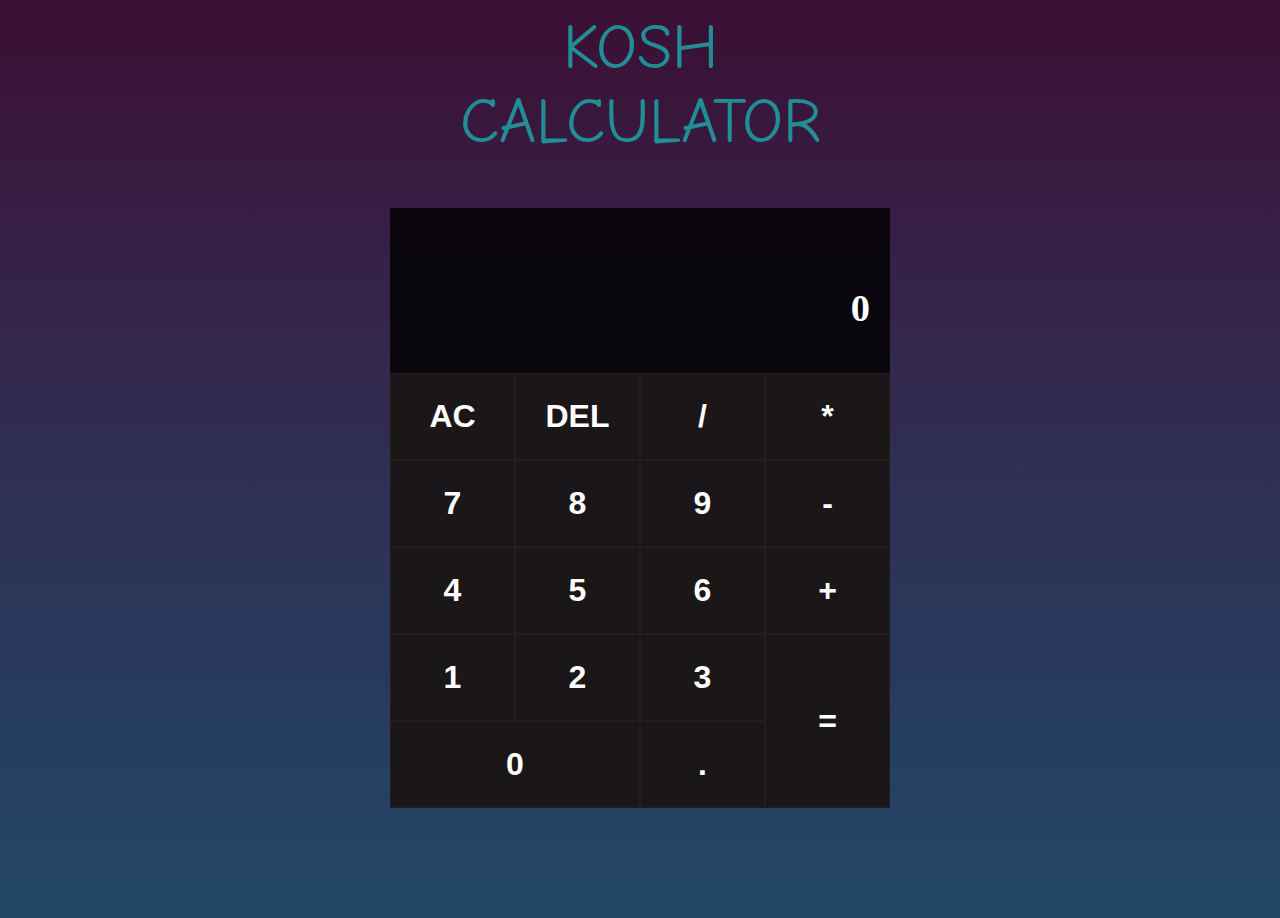
==== calculadora/index.html @ d292af52 "calculadora2" ====
<!DOCTYPE html>
<html lang="en">

<head>
    <meta charset="UTF-8" />
    <meta name="viewport" content="width=device-width, initial-scale=1.0" />
    <title>Flex box</title>
    <style>
        @import url("https://fonts.googleapis.com/css2?family=Comic+Neue:wght@700&display=swap");
        * {
            box-sizing: border-box;
        }
        
        body {
            height: 100vh;
            background: linear-gradient( to bottom, #3b0f33, #371f45, #302e53, #273b5d, #214764);
        }
        
        .main-container {
            display: flex;
            flex-direction: column;
            align-items: center;
            justify-content: space-around;
            margin-top: 10px;
        }
        
        .kosh {
            align-self: center;
            font-size: 4em;
            font-family: "Comic Neue", cursive;
            text-transform: uppercase;
            word-wrap: break-word;
            color: rgba(28, 172, 172, 0.8);
            width: 400px;
            text-align: center;
        }
        
        .flex-container {
            width: 500px;
            height: 600px;
            background-color: rgba(0, 0, 0, 0.8);
            display: grid;
            grid-template-columns: repeat(4, 1fr);
            margin-top: 50px;
        }
        
        .operands {
            width: 100%;
            color: #fff;
            text-align: end;
            padding: 10px;
            grid-column: 1/-1;
        }
        
        .prev-operand {
            padding: 5px;
            padding-right: 10px;
            font-size: 1.7em;
            height: 40px;
            color: rgba(255, 255, 255, 0.5);
            font-weight: bold;
        }
        
        .current-operand {
            word-wrap: break-word;
            font-size: 2.4em;
            padding-right: 20px;
            padding-bottom: 15px;
            font-weight: bold;
            min-height: 52px;
        }
        
        .items {
            padding: 10px 15px 10px 15px;
            background: rgba(35, 29, 29, 0.7);
            outline: none;
            color: #fff;
            font-weight: bold;
            font-size: 2em;
            border: 1px solid rgba(35, 29, 29, 1.2);
        }
        
        .items:hover {
            background: rgba(165, 61, 61, 0.8);
        }
        
        .items:active {
            background: rgb(133, 8, 8);
        }
        
        .span-two {
            grid-column: span 2;
        }
        
        .item-equal {
            grid-row: span 2;
        }
        
        @media (max-width: 900px),
        (max-height: 780px) {
            .main-container {
                margin-top: 10px;
                flex-direction: column;
                align-items: center;
            }
            .flex-container {
                font-size: 1.5em;
                width: 400px;
            }
            .kosh {
                font-size: 4em;
                font-family: "Comic Neue", cursive;
                text-transform: uppercase;
                background: linear-gradient();
                color: rgba(28, 172, 172, 0.8);
            }
        }
        
        @media (max-width: 500px) {
            .flex-container {
                width: 350px;
                margin-left: 15px;
                margin-bottom: 20px;
            }
        }
    </style>
</head>

<body>
    <div class="main-container">
        <div class="kosh">kosh calculator</div>
        <div class="flex-container">
            <div class="operands prev-operand"></div>
            <div class="operands current-operand">0</div>
            <button class="items item-clear">AC</button>
            <button class="items item-delete">DEL</button>
            <button class="items item-div operand">/</button>
            <button class="items item-mult operand">*</button>
            <button class="items item-num item7">7</button>
            <button class="items item-num item8">8</button>
            <button class="items item-num item9">9</button>
            <button class="items operand">-</button>
            <button class="items item-num item4">4</button>
            <button class="items item-num item5">5</button>
            <button class="items item-num item6">6</button>
            <button class="items item-plus operand">+</button>
            <button class="items item-num item1">1</button>
            <button class="items item-num item2">2</button>
            <button class="items item-num item3">3</button>
            <button class="items item-equal">=</button>
            <button class="items item-num span-two item-zero">0</button>
            <button class="items item-dot">.</button>
        </div>
    </div>
    <script>
        // number buttons
        var btn1 = document.querySelectorAll(".item-num");
        btn1.forEach((element) => {
            element.addEventListener("click", () => {
                console.log(element);
                var current = document.querySelector(".current-operand");

                // for numbers
                if (current.innerText === "0") {
                    current.innerText = "";
                    current.innerText += element.innerText;
                    var current_text = current.innerText;
                } else {
                    current.innerText += element.innerText;
                    var current_text = current.innerText;
                }

                var result = eval(current_text);
                document.querySelector(".prev-operand").innerText = result;
            });
        });

        // clear button
        document.querySelector(".item-clear").addEventListener("click", () => {
            document.querySelector(".current-operand").innerText = "0";
            document.querySelector(".prev-operand").innerText = "";
        });

        //delete
        document.querySelector(".item-delete").addEventListener("click", () => {
            var current_el = document.querySelector(".current-operand");
            var current_text = current_el.innerText;
            if (current_text === "0") {
                return;
            } else if (current_text.length === 1) {
                current_el.innerText = 0;
                document.querySelector(".prev-operand").innerText = "";
            } else {
                current_el.innerText = current_text.slice(0, -1);
                document.querySelector(
                        ".prev-operand"
                    ).innerText = document
                    .querySelector(".prev-operand")
                    .innerText.slice(0, -1);
            }
        });

        // dot
        document.querySelector(".item-dot").addEventListener("click", () => {
            var current_el = document.querySelector(".current-operand");
            var current_text = current_el.innerText;

            if (current_text.includes(".") || current_text === "") {
                return;
            } else {
                current_el.innerText += ".";
            }
        });

        // operands
        var operands = document.querySelectorAll(".operand");
        operands.forEach((element) => {
            element.addEventListener("click", () => {
                var data_operands = ["+", "-", "/", "*"];
                var current_el = document.querySelector(".current-operand");
                var current_text = current_el.innerText;
                var operand = element.innerText;
                var is_last_char_operand = data_operands.includes(
                    current_text.slice(-1)
                );
                if (is_last_char_operand) {
                    console.log(is_last_char_operand);
                    current_el.innerText = current_text.slice(0, -1) + operand;
                } else {
                    current_el.innerText += operand;
                }
            });
        });

        // equal button
        document.querySelector(".item-equal").addEventListener("click", () => {
            var data_operands = ["+", "-", "/", "*"];
            var current_el = document.querySelector(".current-operand");
            var current_text = current_el.innerText;
            var is_last_char_operand = data_operands.includes(
                current_text.slice(-1)
            );
            if (is_last_char_operand) {
                current_el.innerText = current_el.innerText.slice(0, -1);
            } else {
                current_el.innerText = eval(current_el.innerText);
            }
            document.querySelector(".prev-operand").innerText = "";
        });

        // previous operand
        function prev_operand() {
            var current_el = document.querySelector(".current-operand");
            var current_text = current_el.innerText;
            var result = eval(current_text).toString();

            if (current_text === result) {
                document.querySelectorAll(".prev-operand").innerText = result;
            }
        }
        //prev_operand();
    </script>
</body>

</html>
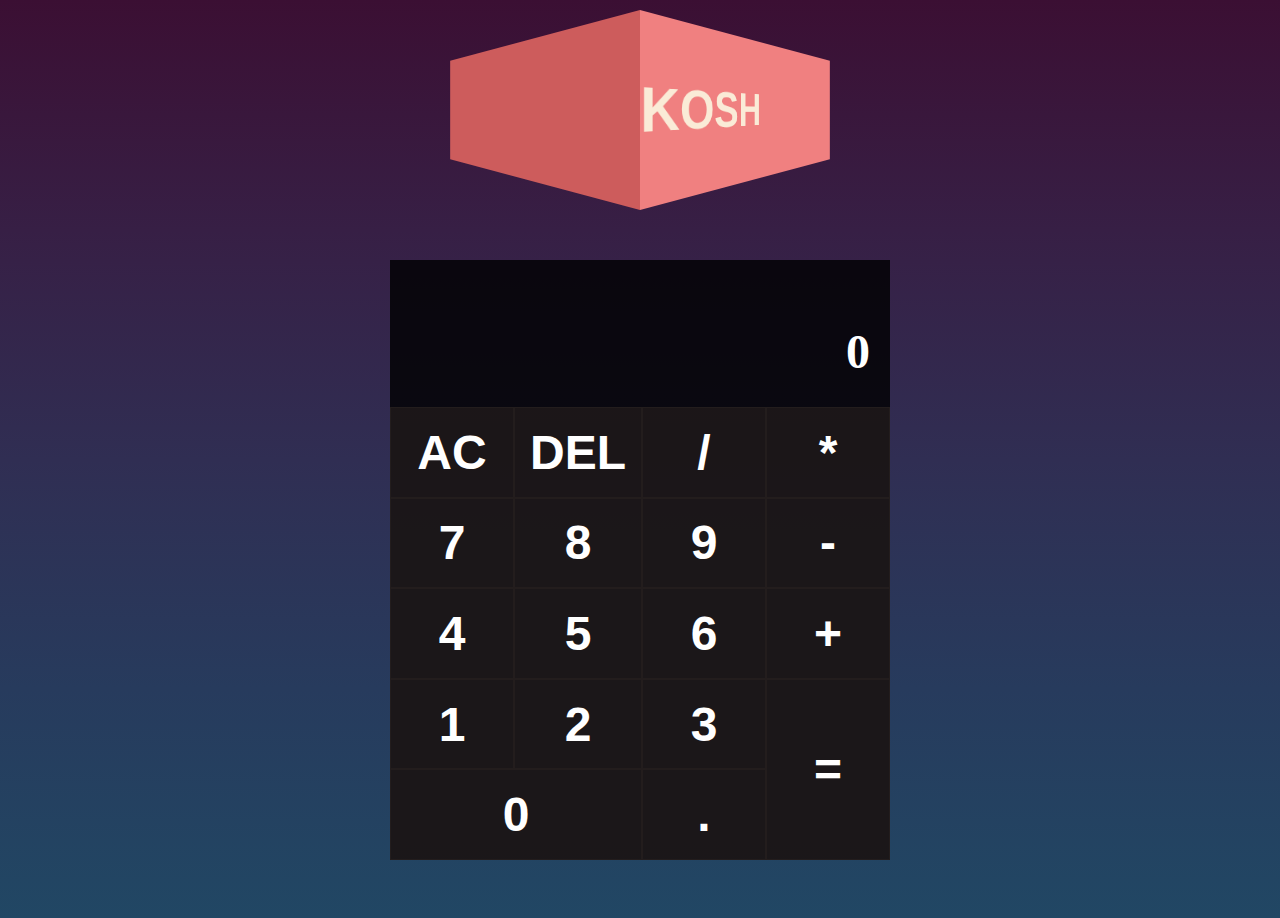
==== commit 7f37dd45: "calculadora animada" ====
--- a/calculadora/index.html
+++ b/calculadora/index.html
@@ -4,7 +4,7 @@
 <head>
     <meta charset="UTF-8" />
     <meta name="viewport" content="width=device-width, initial-scale=1.0" />
-    <title>Flex box</title>
+    <title>Rodrigo Cerna</title>
     <style>
         @import url("https://fonts.googleapis.com/css2?family=Comic+Neue:wght@700&display=swap");
         * {
@@ -24,15 +24,52 @@
             margin-top: 10px;
         }
         
-        .kosh {
-            align-self: center;
+        .box {
+            display: flex;
+        }
+        
+        .box .inner {
+            width: 400px;
+            height: 200px;
+            line-height: 200px;
             font-size: 4em;
-            font-family: "Comic Neue", cursive;
-            text-transform: uppercase;
-            word-wrap: break-word;
-            color: rgba(28, 172, 172, 0.8);
-            width: 400px;
-            text-align: center;
+            font-family: sans-serif;
+            font-weight: bold;
+            white-space: nowrap;
+            overflow: hidden;
+        }
+        
+        .box .inner:first-child {
+            background-color: indianred;
+            color: darkred;
+            transform-origin: right;
+            transform: perspective(100px) rotateY(-15deg);
+        }
+        
+        .box .inner:last-child {
+            background-color: lightcoral;
+            color: antiquewhite;
+            transform-origin: left;
+            transform: perspective(100px) rotateY(15deg);
+        }
+        
+        .box .inner span {
+            position: absolute;
+            animation: marquee 5s linear infinite;
+        }
+        
+        .box .inner:first-child span {
+            animation-delay: 2.5s;
+            left: -100%;
+        }
+        
+        @keyframes marquee {
+            from {
+                left: 100%;
+            }
+            to {
+                left: -100%;
+            }
         }
         
         .flex-container {
@@ -55,7 +92,7 @@
         .prev-operand {
             padding: 5px;
             padding-right: 10px;
-            font-size: 1.7em;
+            font-size: 2.4em;
             height: 40px;
             color: rgba(255, 255, 255, 0.5);
             font-weight: bold;
@@ -63,7 +100,7 @@
         
         .current-operand {
             word-wrap: break-word;
-            font-size: 2.4em;
+            font-size: 3em;
             padding-right: 20px;
             padding-bottom: 15px;
             font-weight: bold;
@@ -76,12 +113,13 @@
             outline: none;
             color: #fff;
             font-weight: bold;
-            font-size: 2em;
+            font-size: 3em;
             border: 1px solid rgba(35, 29, 29, 1.2);
         }
         
         .items:hover {
             background: rgba(165, 61, 61, 0.8);
+            cursor: pointer;
         }
         
         .items:active {
@@ -98,13 +136,16 @@
         
         @media (max-width: 900px),
         (max-height: 780px) {
+            .body {
+                height: 100vh;
+            }
             .main-container {
                 margin-top: 10px;
                 flex-direction: column;
                 align-items: center;
             }
             .flex-container {
-                font-size: 1.5em;
+                font-size: 1em;
                 width: 400px;
             }
             .kosh {
@@ -119,8 +160,14 @@
         @media (max-width: 500px) {
             .flex-container {
                 width: 350px;
-                margin-left: 15px;
+                margin-left: 200px;
                 margin-bottom: 20px;
+            }
+            .body {
+                height: 640px;
+            }
+            .box {
+                margin-left: 200px;
             }
         }
     </style>
@@ -128,7 +175,11 @@
 
 <body>
     <div class="main-container">
-        <div class="kosh">kosh calculator</div>
+        <div class="box">
+            <div class="inner"><span>KOSH</span></div>
+            <div class="inner"><span>KOSH</span></div>
+        </div>
+
         <div class="flex-container">
             <div class="operands prev-operand"></div>
             <div class="operands current-operand">0</div>
@@ -153,24 +204,41 @@
         </div>
     </div>
     <script>
+        // global variable
+        let equal_status = 0;
+
         // number buttons
         var btn1 = document.querySelectorAll(".item-num");
         btn1.forEach((element) => {
             element.addEventListener("click", () => {
-                console.log(element);
                 var current = document.querySelector(".current-operand");
 
-                // for numbers
-                if (current.innerText === "0") {
-                    current.innerText = "";
-                    current.innerText += element.innerText;
+                // data operands
+                var data_operands = ["+", "-", "/", "*"];
+                var include_operand_at_last = data_operands.includes(
+                    current.innerText.slice(-1)
+                );
+                console.log(include_operand_at_last);
+                // check status
+                if (equal_status === 1 && !include_operand_at_last) {
+                    console.log(equal_status);
+                    console.log(current.innerText);
+                    current.innerText = element.innerText;
+                    equal_status = 0;
+                    var result = "";
+                } else if (current.innerText === "0") {
+                    current.innerText = element.innerText;
                     var current_text = current.innerText;
+                    var result = "";
                 } else {
                     current.innerText += element.innerText;
                     var current_text = current.innerText;
+                    var result = eval(current_text).toString();
+                    if (result === current_text) {
+                        result = "";
+                    }
                 }
 
-                var result = eval(current_text);
                 document.querySelector(".prev-operand").innerText = result;
             });
         });
@@ -179,6 +247,7 @@
         document.querySelector(".item-clear").addEventListener("click", () => {
             document.querySelector(".current-operand").innerText = "0";
             document.querySelector(".prev-operand").innerText = "";
+            equal_status = 0;
         });
 
         //delete
@@ -246,19 +315,8 @@
                 current_el.innerText = eval(current_el.innerText);
             }
             document.querySelector(".prev-operand").innerText = "";
-        });
-
-        // previous operand
-        function prev_operand() {
-            var current_el = document.querySelector(".current-operand");
-            var current_text = current_el.innerText;
-            var result = eval(current_text).toString();
-
-            if (current_text === result) {
-                document.querySelectorAll(".prev-operand").innerText = result;
-            }
-        }
-        //prev_operand();
+            equal_status = 1;
+        });
     </script>
 </body>
 
